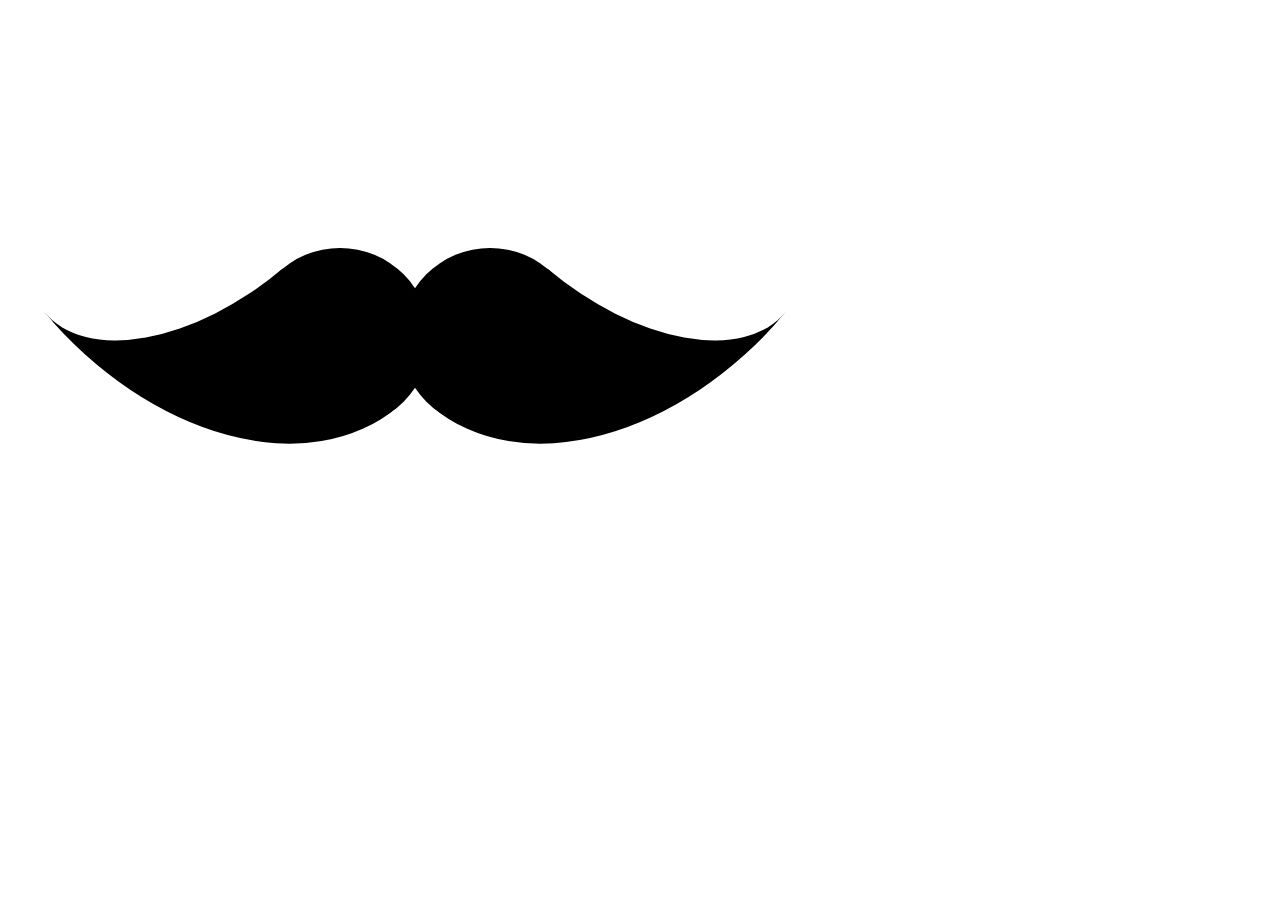
==== index.html @ 6ec67ddd "Bigote Colaborativo" ====
<!DOCTYPE html>
<html lang="es">
<head>
    <meta charset="UTF-8">
    <title>Bigote</title>
    <link rel="stylesheet" href="styles.css">
</head>
<body>
  <div class="cara">

  <div class="bigote"></div>
</div>
</body>
</html>
---- styles.css ----
.bigote {
width: 180px;
height: 180px;
left: 100px;
border-radius: 50%;
position: absolute;
color:black;
box-shadow:
150px 240px 0 0 currentColor,
300px 240px 0 0 currentColor;
}

.bigote::before {
    content: "";
    position: absolute;
    left: 30px;
    top: 120px;
    width: 210px;
    height: 120px;
    border-bottom: solid 180px currentColor;
    border-radius: 0 0 0 100%;
    transform: rotate(-40deg);
    transform-origin: right 210px;;
}


.bigote::after{
    content: "";
    position: absolute;
    left: 390px;
    top: 120px;
    width: 210px;
    height: 120px;
    border-bottom: solid 180px currentColor;
    border-radius: 0 0 100% 0;
    transform: rotate(40deg);
    transform-origin: left 210px;;
}
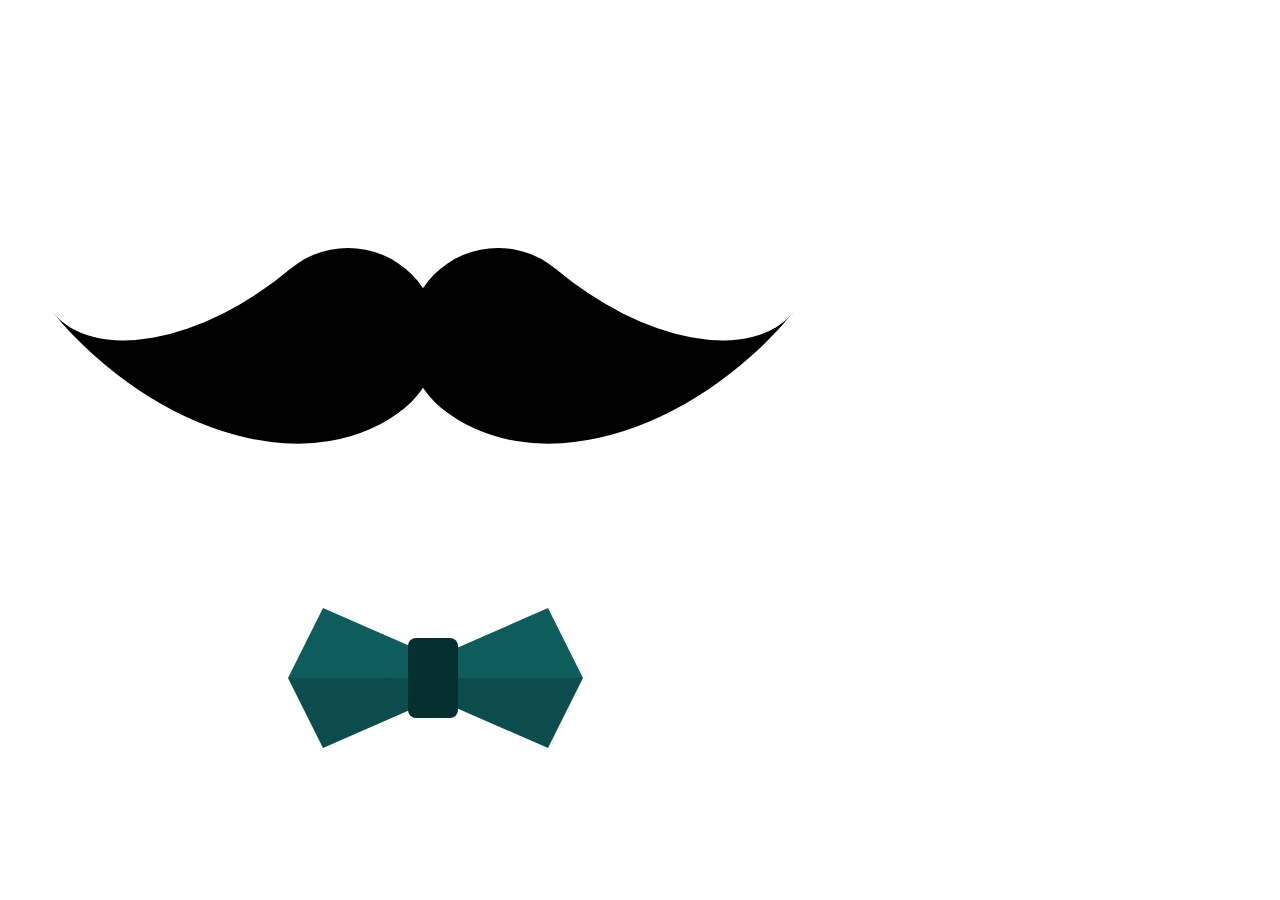
==== commit 1f00ddf8: "He añadido la corbata" ====
--- a/index.html
+++ b/index.html
@@ -6,9 +6,14 @@
     <link rel="stylesheet" href="styles.css">
 </head>
 <body>
-  <div class="cara">
 
-  <div class="bigote"></div>
-</div>
+    <div class="cara">
+        <div class="bigote"></div>
+        <div class="mono">
+            <div class="lado izquierdo"></div>
+            <div class="centro"></div>
+            <div class="lado derecho"></div>
+        </div>
+    </div>
 </body>
 </html>
--- a/styles.css
+++ b/styles.css
@@ -1,4 +1,6 @@
-
+.cara{
+    position: relative;
+}
 .bigote {
 width: 180px;
 height: 180px;
@@ -37,3 +39,54 @@
     transform: rotate(40deg);
     transform-origin: left 210px;;
 }
+.mono{
+    position:absolute;
+    width:300px;   
+    height:80px;   
+    transform: translate(80px, 600px);
+}
+.centro{
+    position:absolute;
+    width:50px;     
+    height:80px;    
+    left:320px;     
+    top:30px;          
+    border-radius:8px;
+    background-color:#062f2f;
+    z-index:10;        
+}
+.lado{
+    position:absolute;
+}
+.lado::before,
+.lado::after{
+    content:"";
+    position:absolute;
+    width:0;
+    height:0;
+    border-style:solid;
+}
+.izquierdo{
+    left:200px;
+}
+.izquierdo::before{
+    border-width:0 160px 70px 35px;
+    border-color:transparent transparent #0e5c5c transparent;
+}
+.izquierdo::after{
+    border-width:70px 160px 0px 35px;
+    border-color:#0b4c4c transparent transparent transparent;
+    top:70px;
+}
+.derecho{
+    right:0px;
+}
+.derecho::before{
+    border-width:0px 35px 70px 160px;
+    border-color:transparent transparent #0e5c5c transparent;
+}
+.derecho::after{
+    border-width:70px 35px 0px 160px;
+    border-color:#0b4c4c transparent transparent transparent;
+    top:70px;
+}
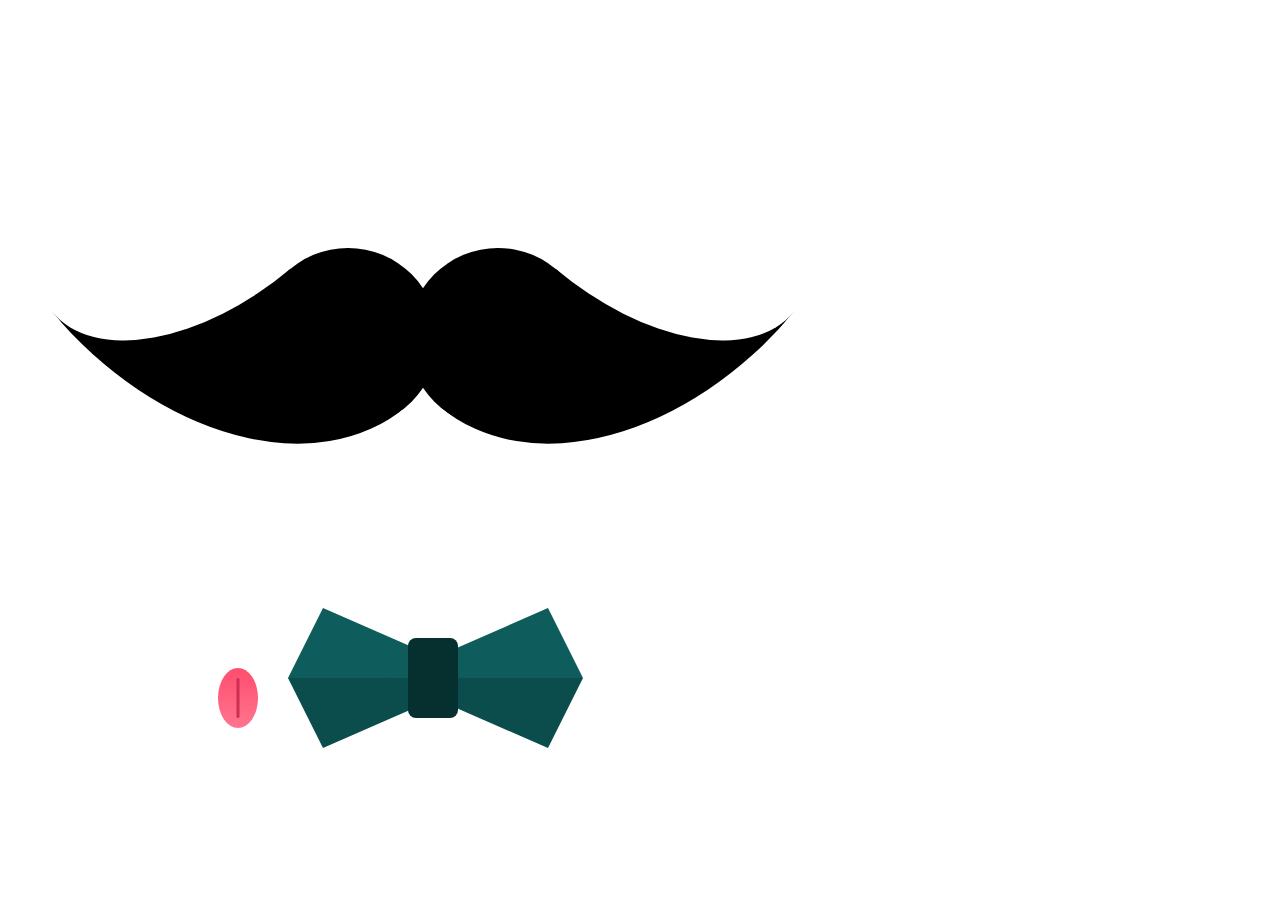
==== commit d7a3a996: "Agregando lengua animada" ====
--- a/index.html
+++ b/index.html
@@ -9,11 +9,16 @@
 
     <div class="cara">
         <div class="bigote"></div>
+
         <div class="mono">
             <div class="lado izquierdo"></div>
             <div class="centro"></div>
             <div class="lado derecho"></div>
+
+            <!-- 👅 LENGUA -->
+            <div class="lengua"></div>
         </div>
     </div>
+
 </body>
 </html>
--- a/styles.css
+++ b/styles.css
@@ -1,16 +1,17 @@
 .cara{
     position: relative;
 }
+
 .bigote {
-width: 180px;
-height: 180px;
-left: 100px;
-border-radius: 50%;
-position: absolute;
-color:black;
-box-shadow:
-150px 240px 0 0 currentColor,
-300px 240px 0 0 currentColor;
+    width: 180px;
+    height: 180px;
+    left: 100px;
+    border-radius: 50%;
+    position: absolute;
+    color:black;
+    box-shadow:
+    150px 240px 0 0 currentColor,
+    300px 240px 0 0 currentColor;
 }
 
 .bigote::before {
@@ -23,9 +24,8 @@
     border-bottom: solid 180px currentColor;
     border-radius: 0 0 0 100%;
     transform: rotate(-40deg);
-    transform-origin: right 210px;;
+    transform-origin: right 210px;
 }
-
 
 .bigote::after{
     content: "";
@@ -37,14 +37,16 @@
     border-bottom: solid 180px currentColor;
     border-radius: 0 0 100% 0;
     transform: rotate(40deg);
-    transform-origin: left 210px;;
+    transform-origin: left 210px;
 }
+
 .mono{
     position:absolute;
     width:300px;   
     height:80px;   
     transform: translate(80px, 600px);
 }
+
 .centro{
     position:absolute;
     width:50px;     
@@ -55,9 +57,11 @@
     background-color:#062f2f;
     z-index:10;        
 }
+
 .lado{
     position:absolute;
 }
+
 .lado::before,
 .lado::after{
     content:"";
@@ -66,27 +70,71 @@
     height:0;
     border-style:solid;
 }
+
 .izquierdo{
     left:200px;
 }
+
 .izquierdo::before{
     border-width:0 160px 70px 35px;
     border-color:transparent transparent #0e5c5c transparent;
 }
+
 .izquierdo::after{
     border-width:70px 160px 0px 35px;
     border-color:#0b4c4c transparent transparent transparent;
     top:70px;
 }
+
 .derecho{
     right:0px;
 }
+
 .derecho::before{
     border-width:0px 35px 70px 160px;
     border-color:transparent transparent #0e5c5c transparent;
 }
+
 .derecho::after{
     border-width:70px 35px 0px 160px;
     border-color:#0b4c4c transparent transparent transparent;
     top:70px;
+}
+
+/* 👅 LENGUA */
+.lengua{
+    position:absolute;
+    width:40px;
+    height:60px;
+    background:linear-gradient(to bottom,#ff4d6d,#ff758f);
+    border-radius:50%;
+    left:50%;
+    bottom:-40px;
+    transform:translateX(-50%);
+    z-index:5;
+    animation:moverLengua 1.5s infinite ease-in-out;
+}
+
+.lengua::after{
+    content:"";
+    position:absolute;
+    width:3px;
+    height:40px;
+    background:#cc2f52;
+    left:50%;
+    top:10px;
+    transform:translateX(-50%);
+    border-radius:10px;
+}
+
+@keyframes moverLengua{
+    0%{
+        transform:translateX(-50%) translateY(0);
+    }
+    50%{
+        transform:translateX(-50%) translateY(10px);
+    }
+    100%{
+        transform:translateX(-50%) translateY(0);
+    }
 }
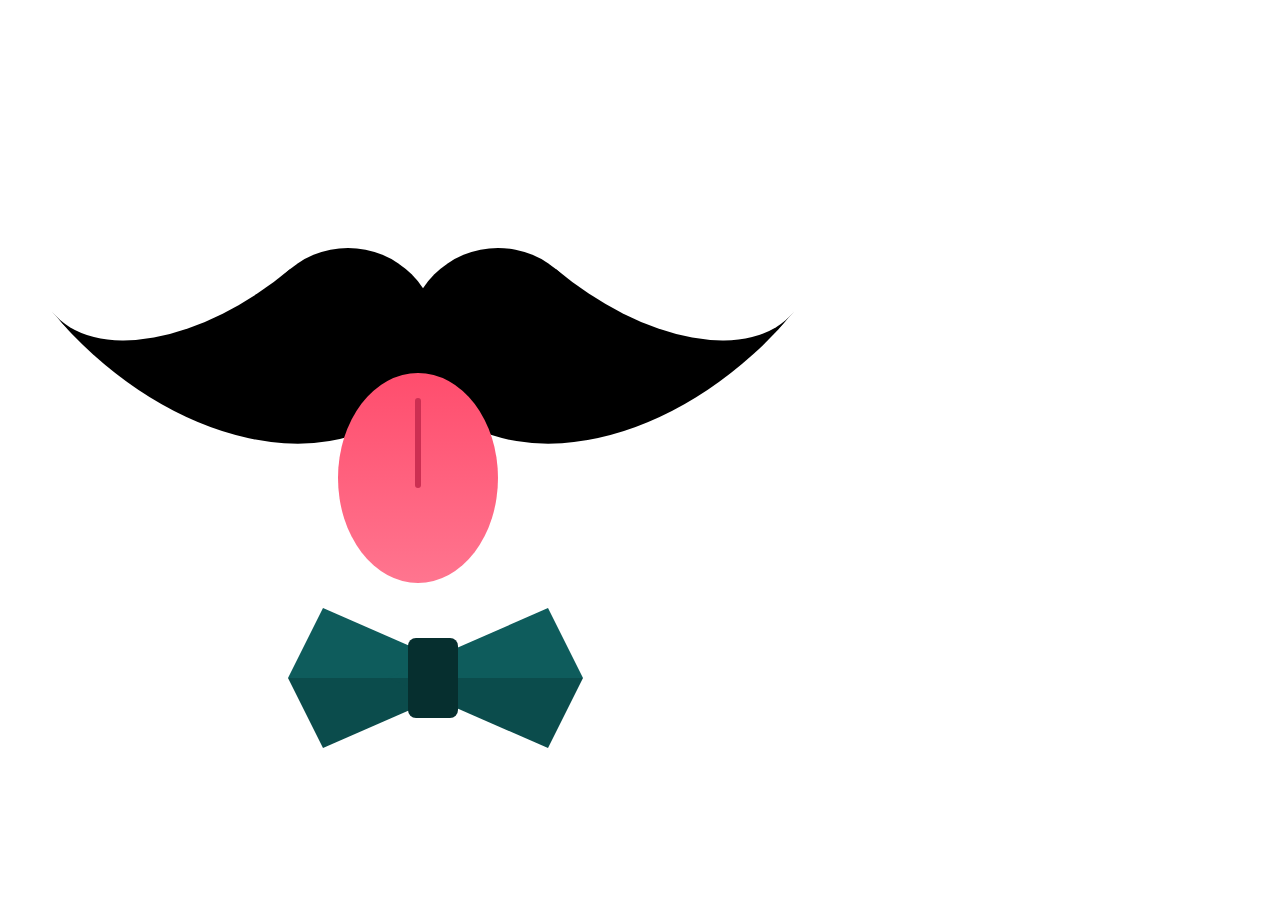
==== commit 3264b5c8: "Ajustando tamaño y posición de lengua" ====
--- a/index.html
+++ b/index.html
@@ -15,7 +15,6 @@
             <div class="centro"></div>
             <div class="lado derecho"></div>
 
-            <!-- 👅 LENGUA -->
             <div class="lengua"></div>
         </div>
     </div>
--- a/styles.css
+++ b/styles.css
@@ -104,25 +104,25 @@
 /* 👅 LENGUA */
 .lengua{
     position:absolute;
-    width:40px;
-    height:60px;
+    width:160px;
+    height:210px;
     background:linear-gradient(to bottom,#ff4d6d,#ff758f);
     border-radius:50%;
-    left:50%;
-    bottom:-40px;
+    left:110%;
+    top:-235px;
     transform:translateX(-50%);
-    z-index:5;
+    z-index:1;
     animation:moverLengua 1.5s infinite ease-in-out;
 }
 
 .lengua::after{
     content:"";
     position:absolute;
-    width:3px;
-    height:40px;
+    width:6px;
+    height:90px;
     background:#cc2f52;
     left:50%;
-    top:10px;
+    top:25px;
     transform:translateX(-50%);
     border-radius:10px;
 }
@@ -132,9 +132,10 @@
         transform:translateX(-50%) translateY(0);
     }
     50%{
-        transform:translateX(-50%) translateY(10px);
+        transform:translateX(-50%) translateY(15px);
     }
     100%{
         transform:translateX(-50%) translateY(0);
     }
-}+}
+    
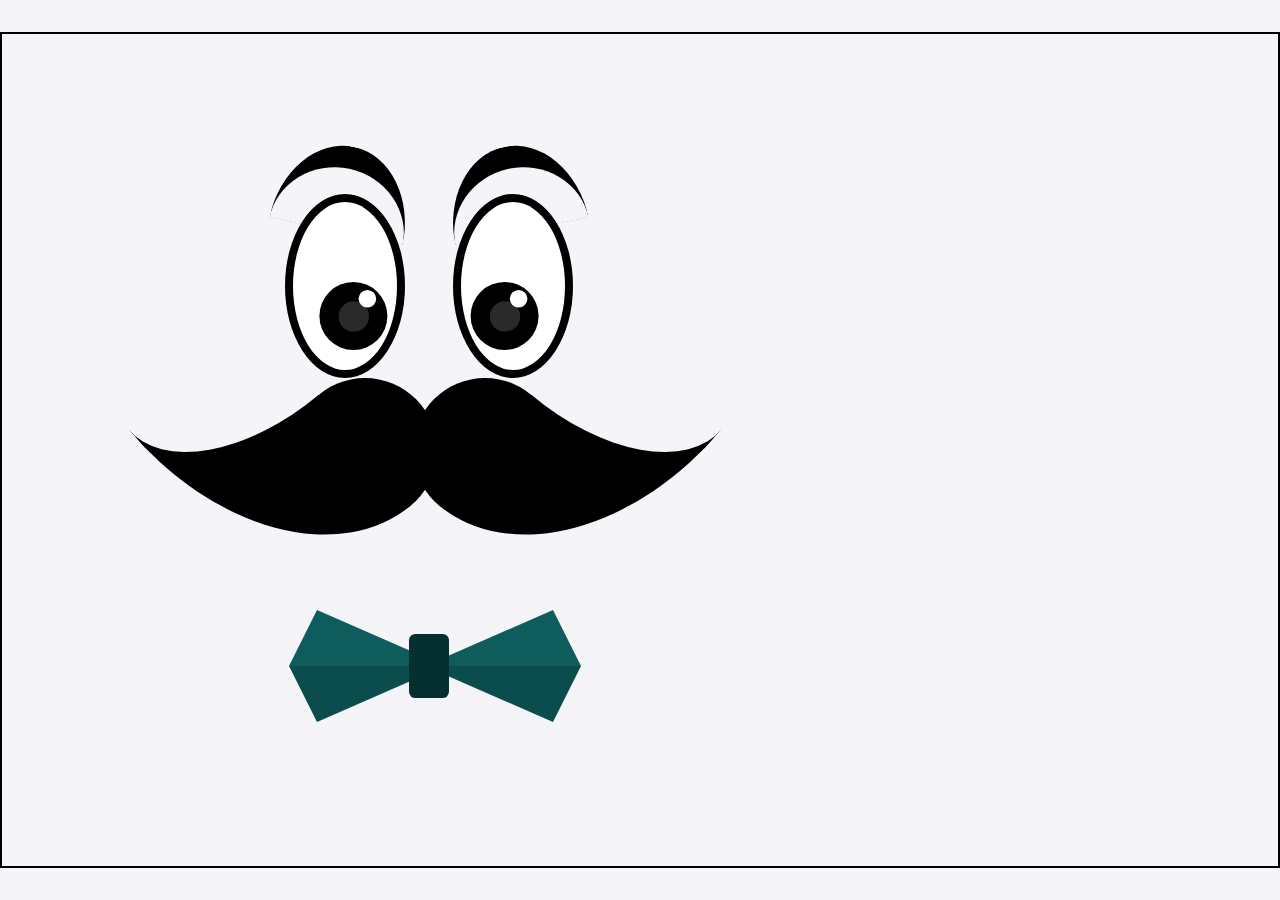
==== commit 01fa0ff0: "COMMIT" ====
--- a/index.html
+++ b/index.html
@@ -6,18 +6,27 @@
     <link rel="stylesheet" href="styles.css">
 </head>
 <body>
+    <body>
+    <div id="container">
+        <div id="post">
 
-    <div class="cara">
-        <div class="bigote"></div>
-
-        <div class="mono">
-            <div class="lado izquierdo"></div>
-            <div class="centro"></div>
-            <div class="lado derecho"></div>
-
-            <div class="lengua"></div>
+            <div class="cara">
+                <div class="bigote"></div>
+                <div class="ceja izquierda"></div>
+                <div class="ceja derecha"></div>
+                <div class="ojo izquierdo"></div>
+                <div class="ojo derecho"></div>
+                <div class="pupila izquierda"></div>
+                <div class="pupila derecha"></div>
+                <div class="mono">
+                    <div class="lado izquierdo"></div>
+                    <div class="centro"></div>
+                    <div class="lado derecho"></div>
+                </div>
+            </div>
         </div>
     </div>
-
+</body>
+    </div>
 </body>
 </html>
--- a/styles.css
+++ b/styles.css
@@ -1,141 +1,188 @@
-.cara{
+body {
+    background-color: #f4f4f9;
+    display: flex;
+    justify-content: center;
+    align-items: center;
+    min-height: 100vh;
+    margin: 0;
+    }
+.cara {
     position: relative;
+    width: 750px;
+    height: 800px;
+    transform: scale(0.8);
+    }
+.ceja {
+    position: absolute;
+    width: 170px;
+    height: 80px;
+    border-top: 28px solid black;
+    border-radius: 50% 50% 0 0 / 100% 100% 0 0;
+    top: 20px;
+    }
+.ceja.izquierda {
+    left: 230px;
+    transform: rotate(12deg);
+    }
+
+.ceja.derecha {
+    left: 440px;
+    transform: rotate(-12deg);
+    }
+.ojo {
+    position: absolute;
+    width: 150px;
+    height: 230px;
+    border: 10px solid black;
+    border-radius: 50%;
+    background-color: white;
+    top: 80px;
+    box-sizing: border-box;
+    }
+.ojo.izquierdo {
+    left: 240px;
+    }
+.ojo.derecho {
+    left: 450px;
+    }
+.pupila {
+    position: absolute;
+    width: 85px;
+    height: 85px;
+    background-color: black;
+    border-radius: 50%;
+    top: 190px;
+    z-index: 5; 
+    }
+.pupila.izquierda {
+    left: 283px; 
+    }
+.pupila.derecha {
+    left: 472px; 
+    }
+        .pupila::before {
+            content: "";
+            position: absolute;
+            width: 38px;
+            height: 38px;
+            background-color: #2a2a2a;
+            border-radius: 50%;
+            top: 50%;
+            left: 50%;
+            transform: translate(-50%, -50%);
+        }
+        .pupila::after {
+            content: "";
+            position: absolute;
+            width: 22px;
+            height: 22px;
+            background-color: white;
+            border-radius: 50%;
+            top: 10px;
+            right: 14px;
+        }
+        .bigote {
+            width: 180px;
+            height: 180px;
+            left: 100px;
+            top: 70px;
+            border-radius: 50%;
+            position: absolute;
+            color: black;
+            box-shadow:
+            150px 240px 0 0 currentColor,
+            300px 240px 0 0 currentColor;
+            z-index: 10;
+        }
+        .bigote::before {
+            content: "";
+            position: absolute;
+            left: 30px;
+            top: 120px;
+            width: 210px;
+            height: 120px;
+            border-bottom: solid 180px currentColor;
+            border-radius: 0 0 0 100%;
+            transform: rotate(-40deg);
+            transform-origin: right 210px;
+        }
+        .bigote::after{
+            content: "";
+            position: absolute;
+            left: 390px;
+            top: 120px;
+            width: 210px;
+            height: 120px;
+            border-bottom: solid 180px currentColor;
+            border-radius: 0 0 100% 0;
+            transform: rotate(40deg);
+            transform-origin: left 210px;
+        }
+        .mono {
+            position: absolute;
+            width: 300px;   
+            height: 80px;   
+            transform: translate(45px, 600px);
+        }
+        
+        .centro {
+            position: absolute;
+            width: 50px;     
+            height: 80px;    
+            left: 350px;     
+            top: 30px;          
+            border-radius: 8px;
+            background-color: #062f2f;
+            z-index: 10;        
+        }
+        
+        .lado {
+            position: absolute;
+        }
+        
+        .lado::before,
+        .lado::after {
+            content: "";
+            position: absolute;
+            width: 0;
+            height: 0;
+            border-style: solid;
+        }
+        
+        .izquierdo {
+            left: 200px;
+        }
+        
+        .izquierdo::before {
+            border-width: 0 160px 70px 35px;
+            border-color: transparent transparent #0e5c5c transparent;
+        }
+        
+        .izquierdo::after {
+            border-width: 70px 160px 0px 35px;
+            border-color: #0b4c4c transparent transparent transparent;
+            top: 70px;
+        }       
+        .derecho {
+            left: 370px; 
+        }       
+        .derecho::before {
+            border-width: 0px 35px 70px 160px;
+            border-color: transparent transparent #0e5c5c transparent;
+        }      
+        .derecho::after {
+            border-width: 70px 35px 0px 160px;
+            border-color: #0b4c4c transparent transparent transparent;
+            top: 70px;
+        }
+#container{
+    width: 100%;
+    padding: 1em;
+    text-align: center;
+    border: 2px solid black;
+    margin: 0 auto;
 }
-
-.bigote {
-    width: 180px;
-    height: 180px;
-    left: 100px;
-    border-radius: 50%;
-    position: absolute;
-    color:black;
-    box-shadow:
-    150px 240px 0 0 currentColor,
-    300px 240px 0 0 currentColor;
-}
-
-.bigote::before {
-    content: "";
-    position: absolute;
-    left: 30px;
-    top: 120px;
-    width: 210px;
-    height: 120px;
-    border-bottom: solid 180px currentColor;
-    border-radius: 0 0 0 100%;
-    transform: rotate(-40deg);
-    transform-origin: right 210px;
-}
-
-.bigote::after{
-    content: "";
-    position: absolute;
-    left: 390px;
-    top: 120px;
-    width: 210px;
-    height: 120px;
-    border-bottom: solid 180px currentColor;
-    border-radius: 0 0 100% 0;
-    transform: rotate(40deg);
-    transform-origin: left 210px;
-}
-
-.mono{
-    position:absolute;
-    width:300px;   
-    height:80px;   
-    transform: translate(80px, 600px);
-}
-
-.centro{
-    position:absolute;
-    width:50px;     
-    height:80px;    
-    left:320px;     
-    top:30px;          
-    border-radius:8px;
-    background-color:#062f2f;
-    z-index:10;        
-}
-
-.lado{
-    position:absolute;
-}
-
-.lado::before,
-.lado::after{
-    content:"";
-    position:absolute;
-    width:0;
-    height:0;
-    border-style:solid;
-}
-
-.izquierdo{
-    left:200px;
-}
-
-.izquierdo::before{
-    border-width:0 160px 70px 35px;
-    border-color:transparent transparent #0e5c5c transparent;
-}
-
-.izquierdo::after{
-    border-width:70px 160px 0px 35px;
-    border-color:#0b4c4c transparent transparent transparent;
-    top:70px;
-}
-
-.derecho{
-    right:0px;
-}
-
-.derecho::before{
-    border-width:0px 35px 70px 160px;
-    border-color:transparent transparent #0e5c5c transparent;
-}
-
-.derecho::after{
-    border-width:70px 35px 0px 160px;
-    border-color:#0b4c4c transparent transparent transparent;
-    top:70px;
-}
-
-/* 👅 LENGUA */
-.lengua{
-    position:absolute;
-    width:160px;
-    height:210px;
-    background:linear-gradient(to bottom,#ff4d6d,#ff758f);
-    border-radius:50%;
-    left:110%;
-    top:-235px;
-    transform:translateX(-50%);
-    z-index:1;
-    animation:moverLengua 1.5s infinite ease-in-out;
-}
-
-.lengua::after{
-    content:"";
-    position:absolute;
-    width:6px;
-    height:90px;
-    background:#cc2f52;
-    left:50%;
-    top:25px;
-    transform:translateX(-50%);
-    border-radius:10px;
-}
-
-@keyframes moverLengua{
-    0%{
-        transform:translateX(-50%) translateY(0);
-    }
-    50%{
-        transform:translateX(-50%) translateY(15px);
-    }
-    100%{
-        transform:translateX(-50%) translateY(0);
-    }
-}
-    +#container h1{
+    font-size: 2em;
+    margin-bottom: 0.5em;
+}
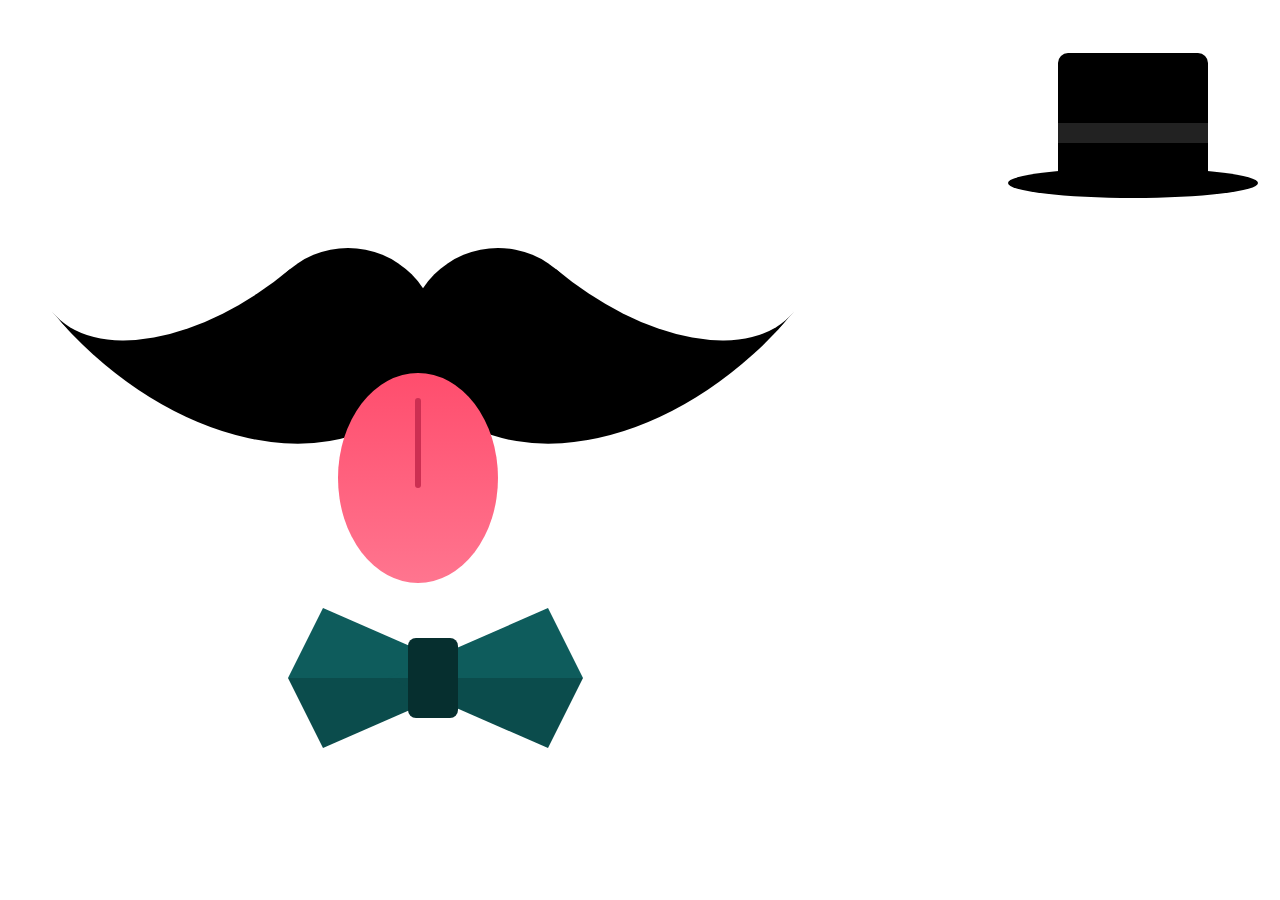
==== commit 9015b731: "Agrego sombrero al bigote" ====
--- a/index.html
+++ b/index.html
@@ -6,27 +6,22 @@
     <link rel="stylesheet" href="styles.css">
 </head>
 <body>
-    <body>
-    <div id="container">
-        <div id="post">
 
-            <div class="cara">
-                <div class="bigote"></div>
-                <div class="ceja izquierda"></div>
-                <div class="ceja derecha"></div>
-                <div class="ojo izquierdo"></div>
-                <div class="ojo derecho"></div>
-                <div class="pupila izquierda"></div>
-                <div class="pupila derecha"></div>
-                <div class="mono">
-                    <div class="lado izquierdo"></div>
-                    <div class="centro"></div>
-                    <div class="lado derecho"></div>
-                </div>
-            </div>
+    <div class="cara">
+        <div class="bigote"></div>
+
+        <div class="mono">
+            <div class="lado izquierdo"></div>
+            <div class="centro"></div>
+            <div class="lado derecho"></div>
+
+            <div class="lengua"></div>
+        </div>
+        <div class="sombrero">
+            <div class="copa"></div>
+            <div class="ala"></div>
         </div>
     </div>
-</body>
-    </div>
+
 </body>
 </html>
--- a/styles.css
+++ b/styles.css
@@ -1,188 +1,176 @@
-body {
-    background-color: #f4f4f9;
-    display: flex;
-    justify-content: center;
-    align-items: center;
-    min-height: 100vh;
-    margin: 0;
+.cara{
+    position: relative;
+}
+
+.bigote {
+    width: 180px;
+    height: 180px;
+    left: 100px;
+    border-radius: 50%;
+    position: absolute;
+    color:black;
+    box-shadow:
+    150px 240px 0 0 currentColor,
+    300px 240px 0 0 currentColor;
+}
+
+.bigote::before {
+    content: "";
+    position: absolute;
+    left: 30px;
+    top: 120px;
+    width: 210px;
+    height: 120px;
+    border-bottom: solid 180px currentColor;
+    border-radius: 0 0 0 100%;
+    transform: rotate(-40deg);
+    transform-origin: right 210px;
+}
+
+.bigote::after{
+    content: "";
+    position: absolute;
+    left: 390px;
+    top: 120px;
+    width: 210px;
+    height: 120px;
+    border-bottom: solid 180px currentColor;
+    border-radius: 0 0 100% 0;
+    transform: rotate(40deg);
+    transform-origin: left 210px;
+}
+
+.mono{
+    position:absolute;
+    width:300px;   
+    height:80px;   
+    transform: translate(80px, 600px);
+}
+
+.centro{
+    position:absolute;
+    width:50px;     
+    height:80px;    
+    left:320px;     
+    top:30px;          
+    border-radius:8px;
+    background-color:#062f2f;
+    z-index:10;        
+}
+
+.lado{
+    position:absolute;
+}
+
+.lado::before,
+.lado::after{
+    content:"";
+    position:absolute;
+    width:0;
+    height:0;
+    border-style:solid;
+}
+
+.izquierdo{
+    left:200px;
+}
+
+.izquierdo::before{
+    border-width:0 160px 70px 35px;
+    border-color:transparent transparent #0e5c5c transparent;
+}
+
+.izquierdo::after{
+    border-width:70px 160px 0px 35px;
+    border-color:#0b4c4c transparent transparent transparent;
+    top:70px;
+}
+
+.derecho{
+    right:0px;
+}
+
+.derecho::before{
+    border-width:0px 35px 70px 160px;
+    border-color:transparent transparent #0e5c5c transparent;
+}
+
+.derecho::after{
+    border-width:70px 35px 0px 160px;
+    border-color:#0b4c4c transparent transparent transparent;
+    top:70px;
+}
+
+/* 👅 LENGUA */
+.lengua{
+    position:absolute;
+    width:160px;
+    height:210px;
+    background:linear-gradient(to bottom,#ff4d6d,#ff758f);
+    border-radius:50%;
+    left:110%;
+    top:-235px;
+    transform:translateX(-50%);
+    z-index:1;
+    animation:moverLengua 1.5s infinite ease-in-out;
+}
+
+.lengua::after{
+    content:"";
+    position:absolute;
+    width:6px;
+    height:90px;
+    background:#cc2f52;
+    left:50%;
+    top:25px;
+    transform:translateX(-50%);
+    border-radius:10px;
+}
+
+@keyframes moverLengua{
+    0%{
+        transform:translateX(-50%) translateY(0);
     }
-.cara {
+    50%{
+        transform:translateX(-50%) translateY(15px);
+    }
+    100%{
+        transform:translateX(-50%) translateY(0);
+    }
+}
+
+.sombrero {
+    position: absolute;
+    top: 45px;
+    left: 89%;
+    transform: translateX(-50%);
+}
+
+.copa {
+    width: 150px;
+    height: 130px;
+    background: black;
+    border-radius: 10px 10px 0 0;
     position: relative;
-    width: 750px;
-    height: 800px;
-    transform: scale(0.8);
-    }
-.ceja {
+}
+
+.copa::after {
+    content: "";
     position: absolute;
-    width: 170px;
-    height: 80px;
-    border-top: 28px solid black;
-    border-radius: 50% 50% 0 0 / 100% 100% 0 0;
-    top: 20px;
-    }
-.ceja.izquierda {
-    left: 230px;
-    transform: rotate(12deg);
-    }
+    bottom: 40px;
+    width: 100%;
+    height: 20px;
+    background: #222; /* banda elegante */
+}
 
-.ceja.derecha {
-    left: 440px;
-    transform: rotate(-12deg);
-    }
-.ojo {
+.ala {
+    width: 250px;
+    height: 30px;
+    background: black;
+    border-radius: 50%;
     position: absolute;
-    width: 150px;
-    height: 230px;
-    border: 10px solid black;
-    border-radius: 50%;
-    background-color: white;
-    top: 80px;
-    box-sizing: border-box;
-    }
-.ojo.izquierdo {
-    left: 240px;
-    }
-.ojo.derecho {
-    left: 450px;
-    }
-.pupila {
-    position: absolute;
-    width: 85px;
-    height: 85px;
-    background-color: black;
-    border-radius: 50%;
-    top: 190px;
-    z-index: 5; 
-    }
-.pupila.izquierda {
-    left: 283px; 
-    }
-.pupila.derecha {
-    left: 472px; 
-    }
-        .pupila::before {
-            content: "";
-            position: absolute;
-            width: 38px;
-            height: 38px;
-            background-color: #2a2a2a;
-            border-radius: 50%;
-            top: 50%;
-            left: 50%;
-            transform: translate(-50%, -50%);
-        }
-        .pupila::after {
-            content: "";
-            position: absolute;
-            width: 22px;
-            height: 22px;
-            background-color: white;
-            border-radius: 50%;
-            top: 10px;
-            right: 14px;
-        }
-        .bigote {
-            width: 180px;
-            height: 180px;
-            left: 100px;
-            top: 70px;
-            border-radius: 50%;
-            position: absolute;
-            color: black;
-            box-shadow:
-            150px 240px 0 0 currentColor,
-            300px 240px 0 0 currentColor;
-            z-index: 10;
-        }
-        .bigote::before {
-            content: "";
-            position: absolute;
-            left: 30px;
-            top: 120px;
-            width: 210px;
-            height: 120px;
-            border-bottom: solid 180px currentColor;
-            border-radius: 0 0 0 100%;
-            transform: rotate(-40deg);
-            transform-origin: right 210px;
-        }
-        .bigote::after{
-            content: "";
-            position: absolute;
-            left: 390px;
-            top: 120px;
-            width: 210px;
-            height: 120px;
-            border-bottom: solid 180px currentColor;
-            border-radius: 0 0 100% 0;
-            transform: rotate(40deg);
-            transform-origin: left 210px;
-        }
-        .mono {
-            position: absolute;
-            width: 300px;   
-            height: 80px;   
-            transform: translate(45px, 600px);
-        }
-        
-        .centro {
-            position: absolute;
-            width: 50px;     
-            height: 80px;    
-            left: 350px;     
-            top: 30px;          
-            border-radius: 8px;
-            background-color: #062f2f;
-            z-index: 10;        
-        }
-        
-        .lado {
-            position: absolute;
-        }
-        
-        .lado::before,
-        .lado::after {
-            content: "";
-            position: absolute;
-            width: 0;
-            height: 0;
-            border-style: solid;
-        }
-        
-        .izquierdo {
-            left: 200px;
-        }
-        
-        .izquierdo::before {
-            border-width: 0 160px 70px 35px;
-            border-color: transparent transparent #0e5c5c transparent;
-        }
-        
-        .izquierdo::after {
-            border-width: 70px 160px 0px 35px;
-            border-color: #0b4c4c transparent transparent transparent;
-            top: 70px;
-        }       
-        .derecho {
-            left: 370px; 
-        }       
-        .derecho::before {
-            border-width: 0px 35px 70px 160px;
-            border-color: transparent transparent #0e5c5c transparent;
-        }      
-        .derecho::after {
-            border-width: 70px 35px 0px 160px;
-            border-color: #0b4c4c transparent transparent transparent;
-            top: 70px;
-        }
-#container{
-    width: 100%;
-    padding: 1em;
-    text-align: center;
-    border: 2px solid black;
-    margin: 0 auto;
+    bottom: -15px;
+    left: 50%;
+    transform: translateX(-50%);
 }
-#container h1{
-    font-size: 2em;
-    margin-bottom: 0.5em;
-}+    
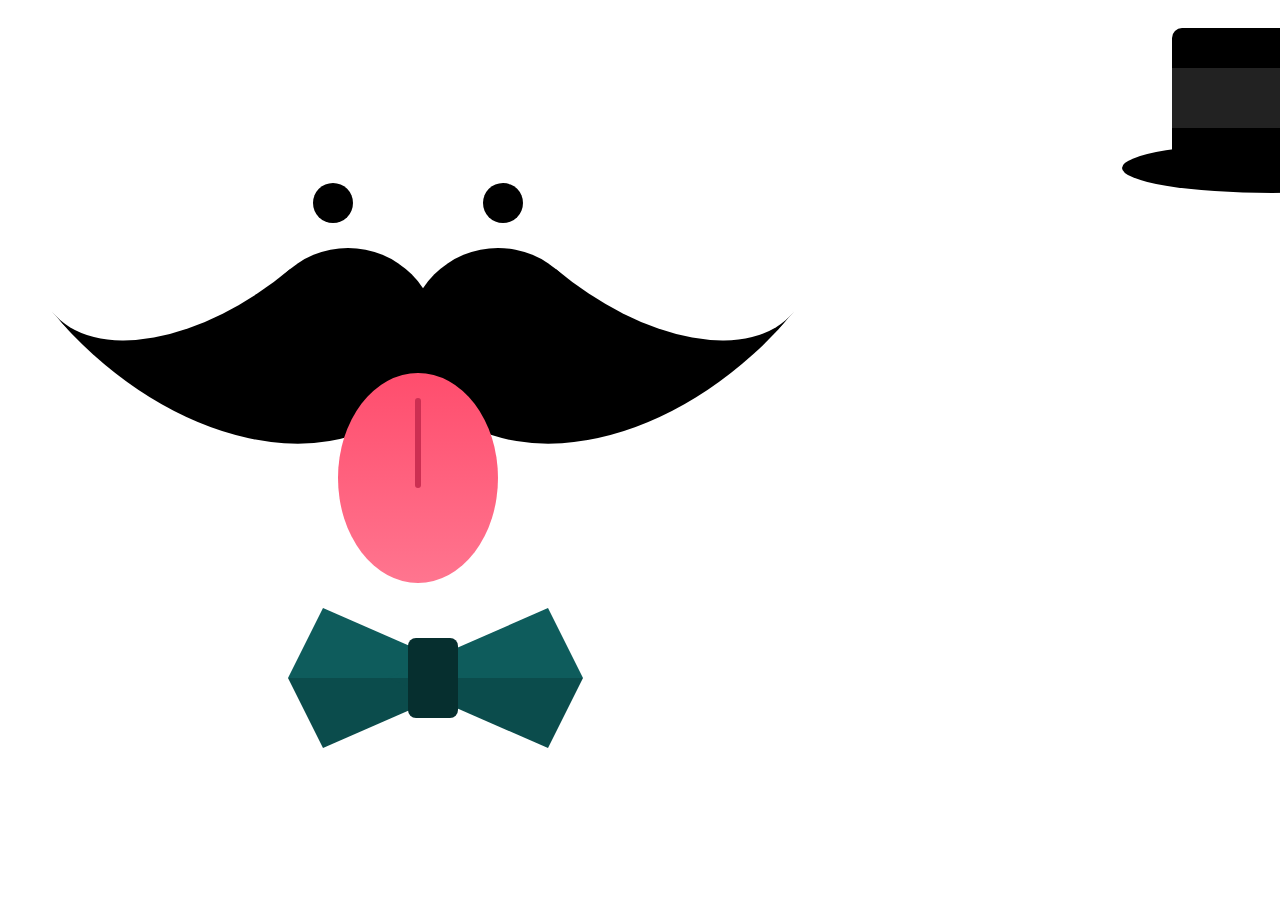
==== commit 5b1455ef: "Mi nueva versión del bigote sin conflictos" ====
--- a/index.html
+++ b/index.html
@@ -8,19 +8,28 @@
 <body>
 
     <div class="cara">
+
+        <!-- 👀 OJOS -->
+        <div class="ojo izq"></div>
+        <div class="ojo der"></div>
+
+        <!-- 🧔 BIGOTE -->
         <div class="bigote"></div>
 
+        <!-- 👅 BOCA -->
         <div class="mono">
             <div class="lado izquierdo"></div>
             <div class="centro"></div>
             <div class="lado derecho"></div>
-
             <div class="lengua"></div>
         </div>
+
+        <!-- 🎩 SOMBRERO -->
         <div class="sombrero">
             <div class="copa"></div>
             <div class="ala"></div>
         </div>
+
     </div>
 
 </body>
--- a/styles.css
+++ b/styles.css
@@ -141,14 +141,14 @@
 
 .sombrero {
     position: absolute;
-    top: 45px;
-    left: 89%;
+    top: 20px;
+    left: 100%;
     transform: translateX(-50%);
 }
 
 .copa {
-    width: 150px;
-    height: 130px;
+    width: 200px;
+    height: 150px;
     background: black;
     border-radius: 10px 10px 0 0;
     position: relative;
@@ -157,15 +157,15 @@
 .copa::after {
     content: "";
     position: absolute;
-    bottom: 40px;
+    bottom: 50px;
     width: 100%;
-    height: 20px;
+    height: 60px;
     background: #222; /* banda elegante */
 }
 
 .ala {
-    width: 250px;
-    height: 30px;
+    width: 300px;
+    height: 50px;
     background: black;
     border-radius: 50%;
     position: absolute;
@@ -173,4 +173,35 @@
     left: 50%;
     transform: translateX(-50%);
 }
+/* 👀 OJOS */
+.ojo{
+    position:absolute;
+    width:90px;
+    height:90px;
+    background:white;
+    border-radius:50%;
+    top:150px;   /* Ajusta según tu diseño */
+    z-index:5;
+}
+
+.ojo::after{
+    content:"";
+    position:absolute;
+    width:40px;
+    height:40px;
+    background:black;
+    border-radius:50%;
+    top:25px;
+    left:25px;
+}
+
+/* Ojo izquierdo */
+.ojo.izq{
+    left:280px;   /* Ajusta posición */
+}
+
+/* Ojo derecho */
+.ojo.der{
+    left:450px;   /* Ajusta posición */
+}
     
